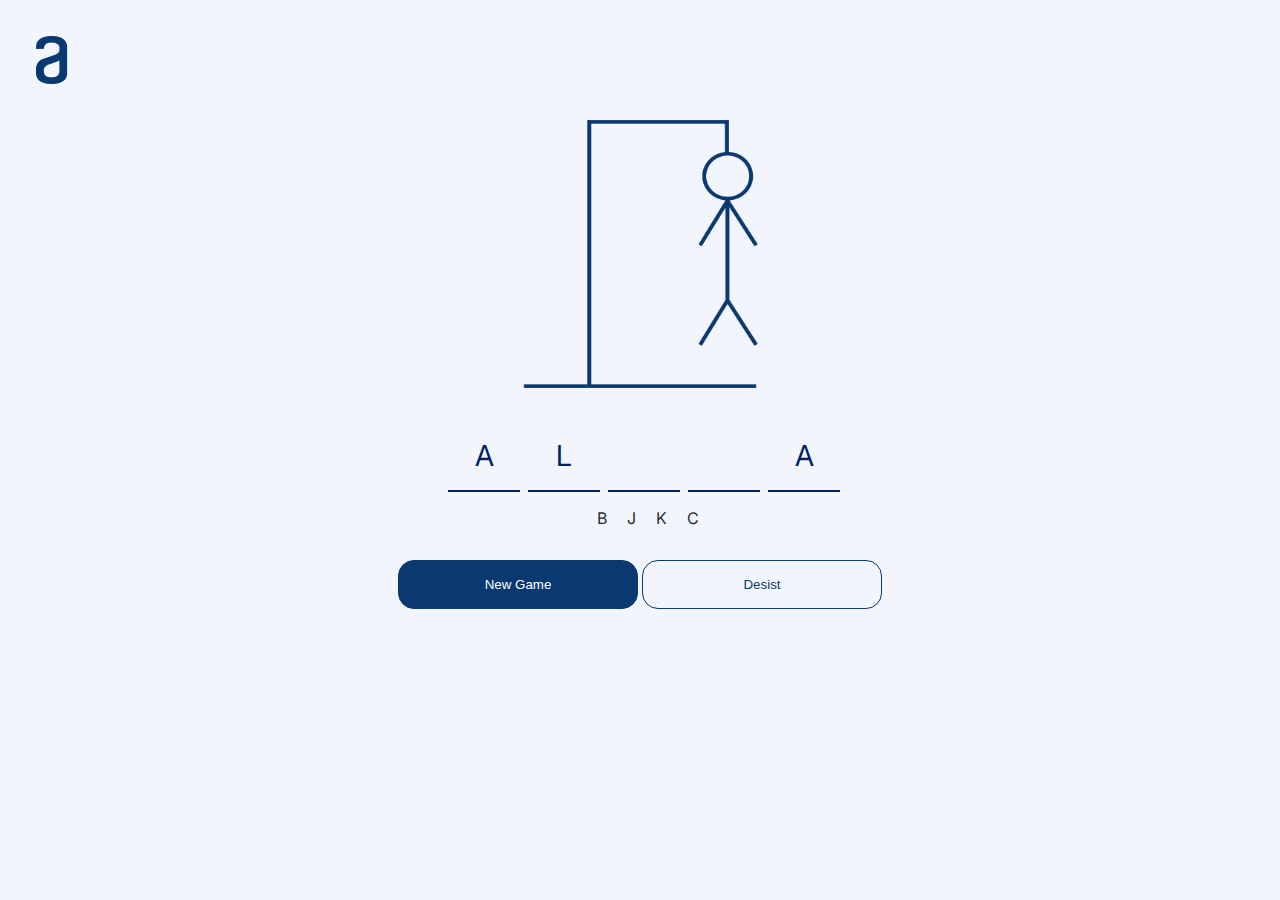
==== index.html @ 2bf9d5e0 "base structure" ====
<!DOCTYPE html>
<html lang="en">

<head>
    <meta charset="UTF-8">
    <meta http-equiv="X-UA-Compatible" content="IE=edge">
    <meta name="viewport" content="width=device-width, initial-scale=1.0">
    <link rel="stylesheet" href="./styles/style.css">
    <title>Document</title>
</head>

<body>
    <header>
        <img src="./assets/icons/logo.png" alt="alura-logo">
    </header>
    <main>
        <div class="hangman">
            <img src="./assets/images/1.png" alt="hangman" class="hangman-img">
        </div>
        <img src="" alt="">
        <div class="guessed-string">
            <span class="letter guessed-letter">A</span>
            <span class="letter guessed-letter">L</span>
            <span class="letter guessed-letter"></span>
            <span class="letter guessed-letter"></span>
            <span class="letter guessed-letter">A</span>
        </div>
        <div class="wronged-string">
            <span class="letter wronged-letter ">B</span>
            <span class="letter wronged-letter ">J</span>
            <span class="letter wronged-letter ">K</span>
            <span class="letter wronged-letter ">C</span>
        </div>
        <form action="javascript:void(0)" class="buttons">
            <input type="button" class="blue-button" value="New Game">
            <input type="button" value="Desist">
        </form>
    </main>
    <script src="./scripts/script.js"></script>
</body>

</html>
---- styles/style.css ----
@import url('https://fonts.googleapis.com/css2?family=Inter&display=swap');
*,
*::after,
*::before{
    margin: 0;
    padding: 0;
    box-sizing: border-box;
}
body{
    font-family: 'Inter', sans-serif;
    background: #f3f5fc;
}
html{
    font-size: 16px;
}
main{
    display: flex;
    flex-direction: column;
    align-items: center;
}
header{
    display: flex;
    max-width: 100%;
    margin: 2.25rem;
}
.hangman{
    max-width: 100%;
    max-height: 100%;
    width: 14.75rem;
    height: 16.75rem;
    margin-bottom: 2rem;
}
.hangman-img{
    width: 100%;
    height: 100%; 
}
.guessed-string{
    display: flex;
    color: #002462;
    font-size: 1.8rem;
}
.wronged-string{
    margin: 1rem;
    color: #242d34;
    font-size: 1rem;
}
.letter{
    display: inline-block;
    vertical-align: middel;
    text-align: center
}
.guessed-letter{
    width: 4.5rem;
    height: 4.5rem;
    margin-left: 0.5rem;
    border-bottom: 2px solid #002462;
    line-height: 4.5rem;
}
.wronged-letter{
    margin-left: 1rem;
}
.buttons{
    margin-top: 1rem;
}

[type="button"]{
    width: 15rem;
    padding: 1rem;
    border-radius: 1rem;
    border: 1px solid #0a3871;
    color: #0a3871;
    background: inherit;
    cursor: pointer;
}

.blue-button{
    background: #0a3871;
    color: #fff;
}
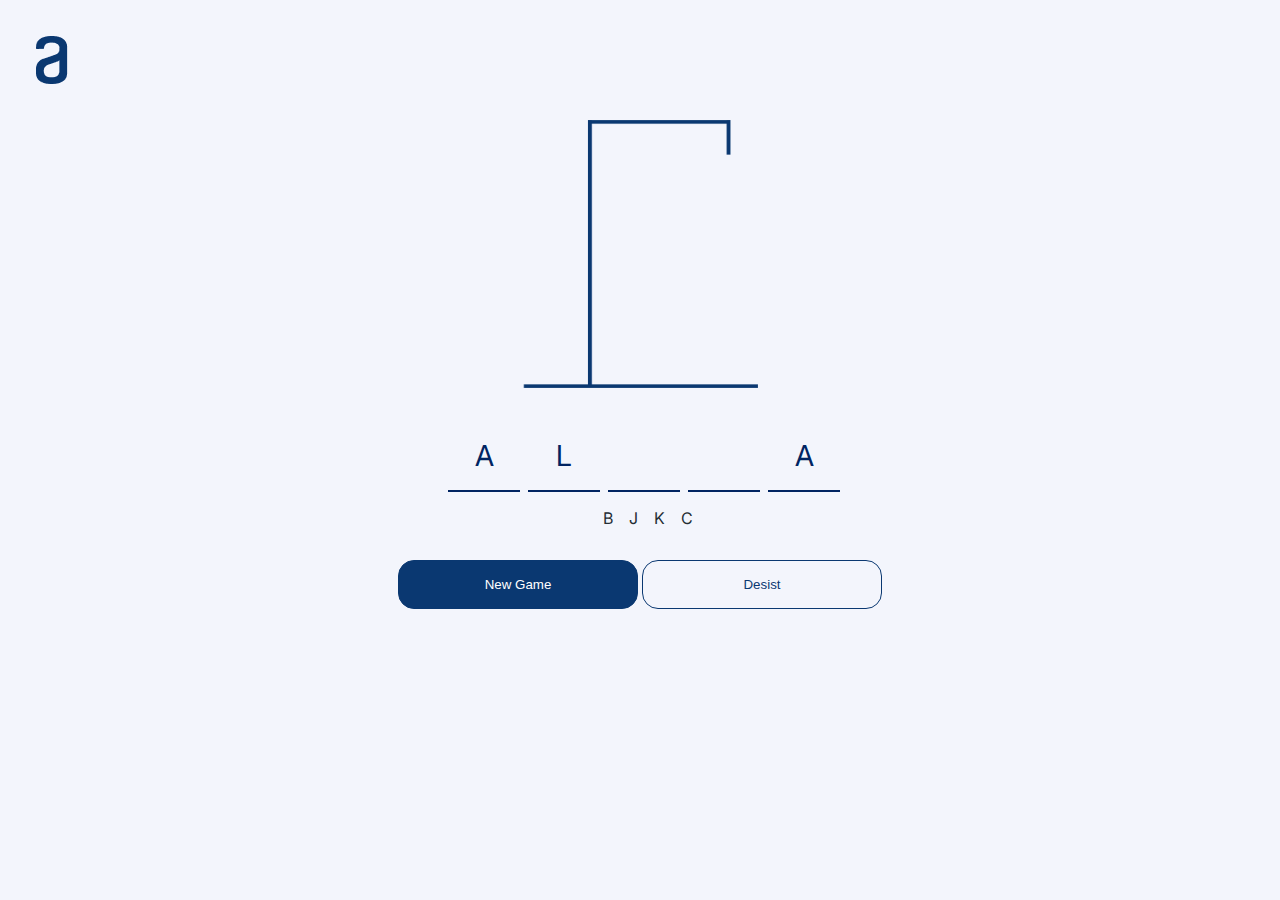
==== commit ef0a0af6: "encode word guess function" ====
--- a/index.html
+++ b/index.html
@@ -15,21 +15,21 @@
     </header>
     <main>
         <div class="hangman">
-            <img src="./assets/images/1.png" alt="hangman" class="hangman-img">
+            <img alt="hangman" class="hangman-img" id="hangmanImg">
         </div>
         <img src="" alt="">
-        <div class="guessed-string">
-            <span class="letter guessed-letter">A</span>
+        <div class="guessed-string" id="guessedString">
+            <!-- <span class="letter guessed-letter">A</span>
             <span class="letter guessed-letter">L</span>
             <span class="letter guessed-letter"></span>
             <span class="letter guessed-letter"></span>
-            <span class="letter guessed-letter">A</span>
+            <span class="letter guessed-letter">A</span> -->
         </div>
-        <div class="wronged-string">
-            <span class="letter wronged-letter ">B</span>
+        <div class="wronged-string" id="wrongedString">
+            <!-- <span class="letter wronged-letter ">B</span>
             <span class="letter wronged-letter ">J</span>
             <span class="letter wronged-letter ">K</span>
-            <span class="letter wronged-letter ">C</span>
+            <span class="letter wronged-letter ">C</span> -->
         </div>
         <form action="javascript:void(0)" class="buttons">
             <input type="button" class="blue-button" value="New Game">
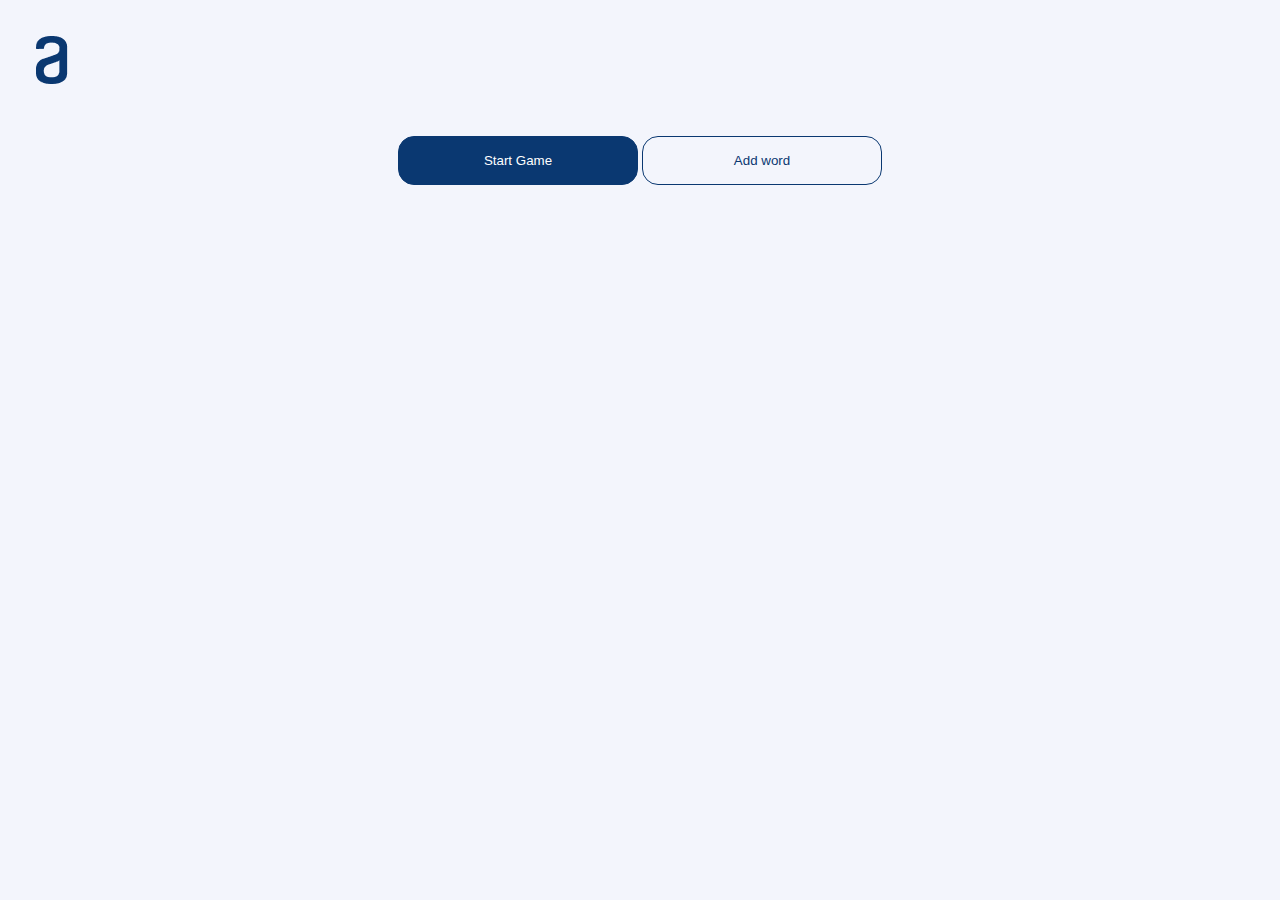
==== commit ca70b339: "finished features" ====
--- a/index.html
+++ b/index.html
@@ -6,6 +6,7 @@
     <meta http-equiv="X-UA-Compatible" content="IE=edge">
     <meta name="viewport" content="width=device-width, initial-scale=1.0">
     <link rel="stylesheet" href="./styles/style.css">
+    
     <title>Document</title>
 </head>
 
@@ -14,26 +15,9 @@
         <img src="./assets/icons/logo.png" alt="alura-logo">
     </header>
     <main>
-        <div class="hangman">
-            <img alt="hangman" class="hangman-img" id="hangmanImg">
-        </div>
-        <img src="" alt="">
-        <div class="guessed-string" id="guessedString">
-            <!-- <span class="letter guessed-letter">A</span>
-            <span class="letter guessed-letter">L</span>
-            <span class="letter guessed-letter"></span>
-            <span class="letter guessed-letter"></span>
-            <span class="letter guessed-letter">A</span> -->
-        </div>
-        <div class="wronged-string" id="wrongedString">
-            <!-- <span class="letter wronged-letter ">B</span>
-            <span class="letter wronged-letter ">J</span>
-            <span class="letter wronged-letter ">K</span>
-            <span class="letter wronged-letter ">C</span> -->
-        </div>
         <form action="javascript:void(0)" class="buttons">
-            <input type="button" class="blue-button" value="New Game">
-            <input type="button" value="Desist">
+            <input type="button" class="blue-button" id="start" value="Start Game">
+            <input type="button" id="words" value="Add word">
         </form>
     </main>
     <script src="./scripts/script.js"></script>
